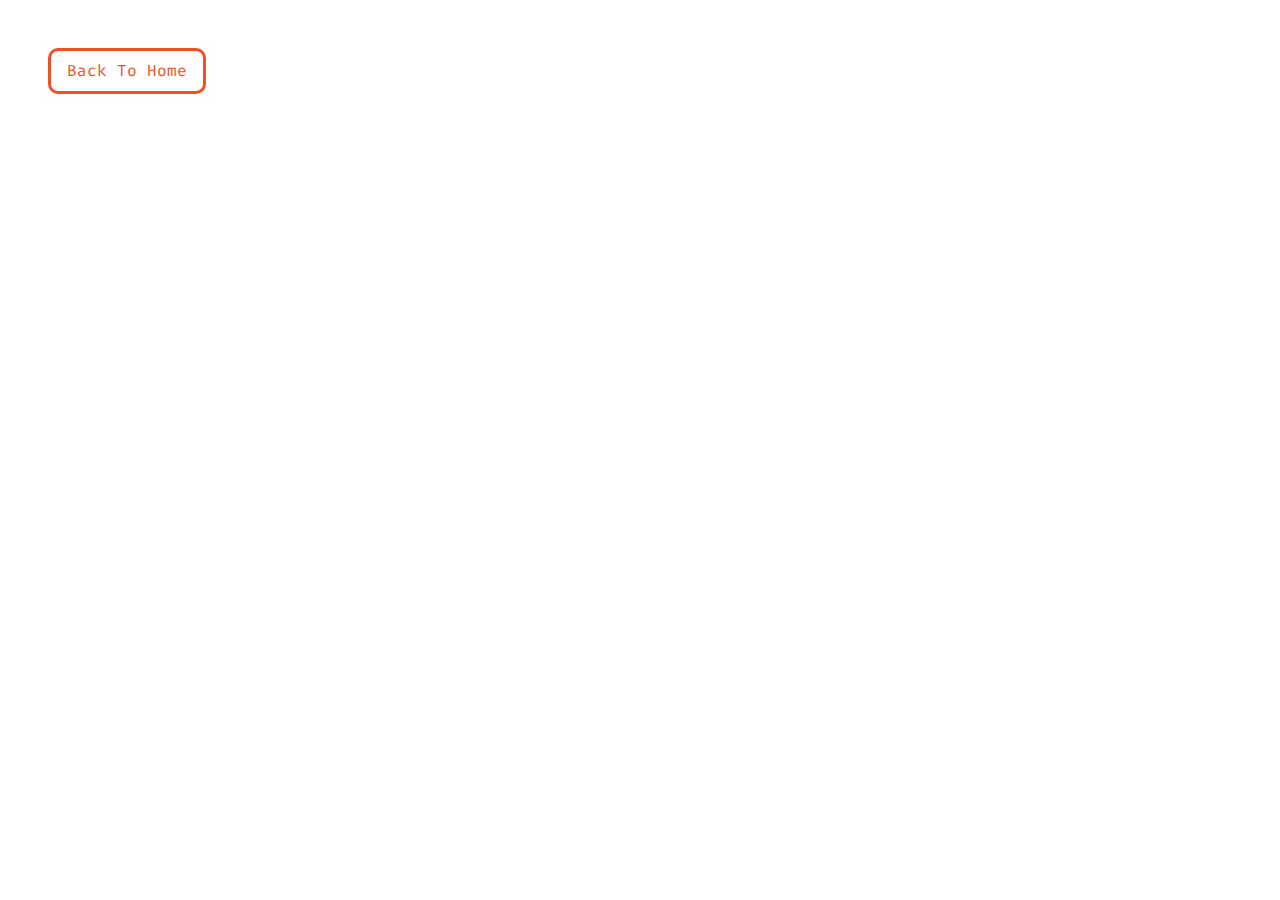
==== cards.html @ ec43382b "hero and other htmls" ====
<!DOCTYPE html>
<html lang="en">
    <head>
        <meta charset="UTF-8" />
        <meta http-equiv="X-UA-Compatible" content="IE=edge" />
        <meta name="viewport" content="width=device-width, initial-scale=1.0" />
        <title>Cards Project</title>
        <!-- google fonts -->
        <link rel="preconnect" href="https://fonts.googleapis.com" />
        <link rel="preconnect" href="https://fonts.gstatic.com" crossorigin />
        <link
            href="https://fonts.googleapis.com/css2?family=Fira+Code:wght@300;400&display=swap"
            rel="stylesheet"
        />
        <!-- font awesome -->
        <link
            rel="stylesheet"
            href="./fontawesome-free-5.9.0-web/css/all.min.css"
        />
        <!-- Styles CSS -->
        <link rel="stylesheet" href="./styles.css" />
    </head>
    <body>
        <a href="./index.html" class="btn"> back to home </a>
    </body>
</html>
---- styles.css ----
/* 
==============
Variables
==============
*/
:root {
    --primaryColor: #f15025;
    --mainBlack: #222;
    --mainWhite: #fff;
    --offWhite: #f7f7f7;
    --darkGrey: #afafaf;
    --mainTransition: all 0.3s linear;
    --mainSpacing: 0.2rem;
}

/* 
==============
Global Styles
==============
*/

* {
    margin: 0;
    padding: 0;
    box-sizing: border-box;
}

body {
    font-family: "Fira Code", monospace;
    color: var(--mainBlack);
    background: var(--mainWhite);
    line-height: 1.5;
}

a {
    text-decoration: none;
}

img {
    width: 100%;
    display: block;
}

h1,
h2,
h3 {
    text-transform: capitalize;
    letter-spacing: var(--mainSpacing);
    margin-bottom: 1.25rem;
}

h1 {
    font-size: 3rem;
}

h2 {
    margin-bottom: 0;
}

p {
    font-weight: 300;
    font-size: 0.7rem;
    line-height: 2;
}

/* 
==============
Button
==============
*/

.btn {
    display: inline-block;
    padding: 0.5rem 1rem;
    text-transform: capitalize;
    border: 3px solid var(--primaryColor);
    color: var(--primaryColor);
    margin: 3rem;
    transition: var(--mainTransition);
    border-radius: 10px;
}

.btn:hover {
    background: var(--primaryColor);
    color: white;
}

/* 
==============
Main Navbar
==============
*/

.main-navbar {
    background: var(--darkGrey);
    padding: 0 2rem;
}

.main-navbar li {
    list-style: none;
}

.main-navbar a {
    text-transform: capitalize;
    display: block;
    padding: 1rem 0;
    color: var(--primaryColor);
    letter-spacing: var(--mainSpacing);
    transition: var(--mainTransition);
}

.main-navbar a:hover {
    color: var(--mainBlack);
}

@media screen and (min-width: 992px) {
    .main-navbar ul {
        max-width: 1170px;
        margin: 0 auto;
        display: grid;
        grid-template-columns: repeat(4, 1fr);
    }
    .main-navbar a {
        text-align: center;
    }
}
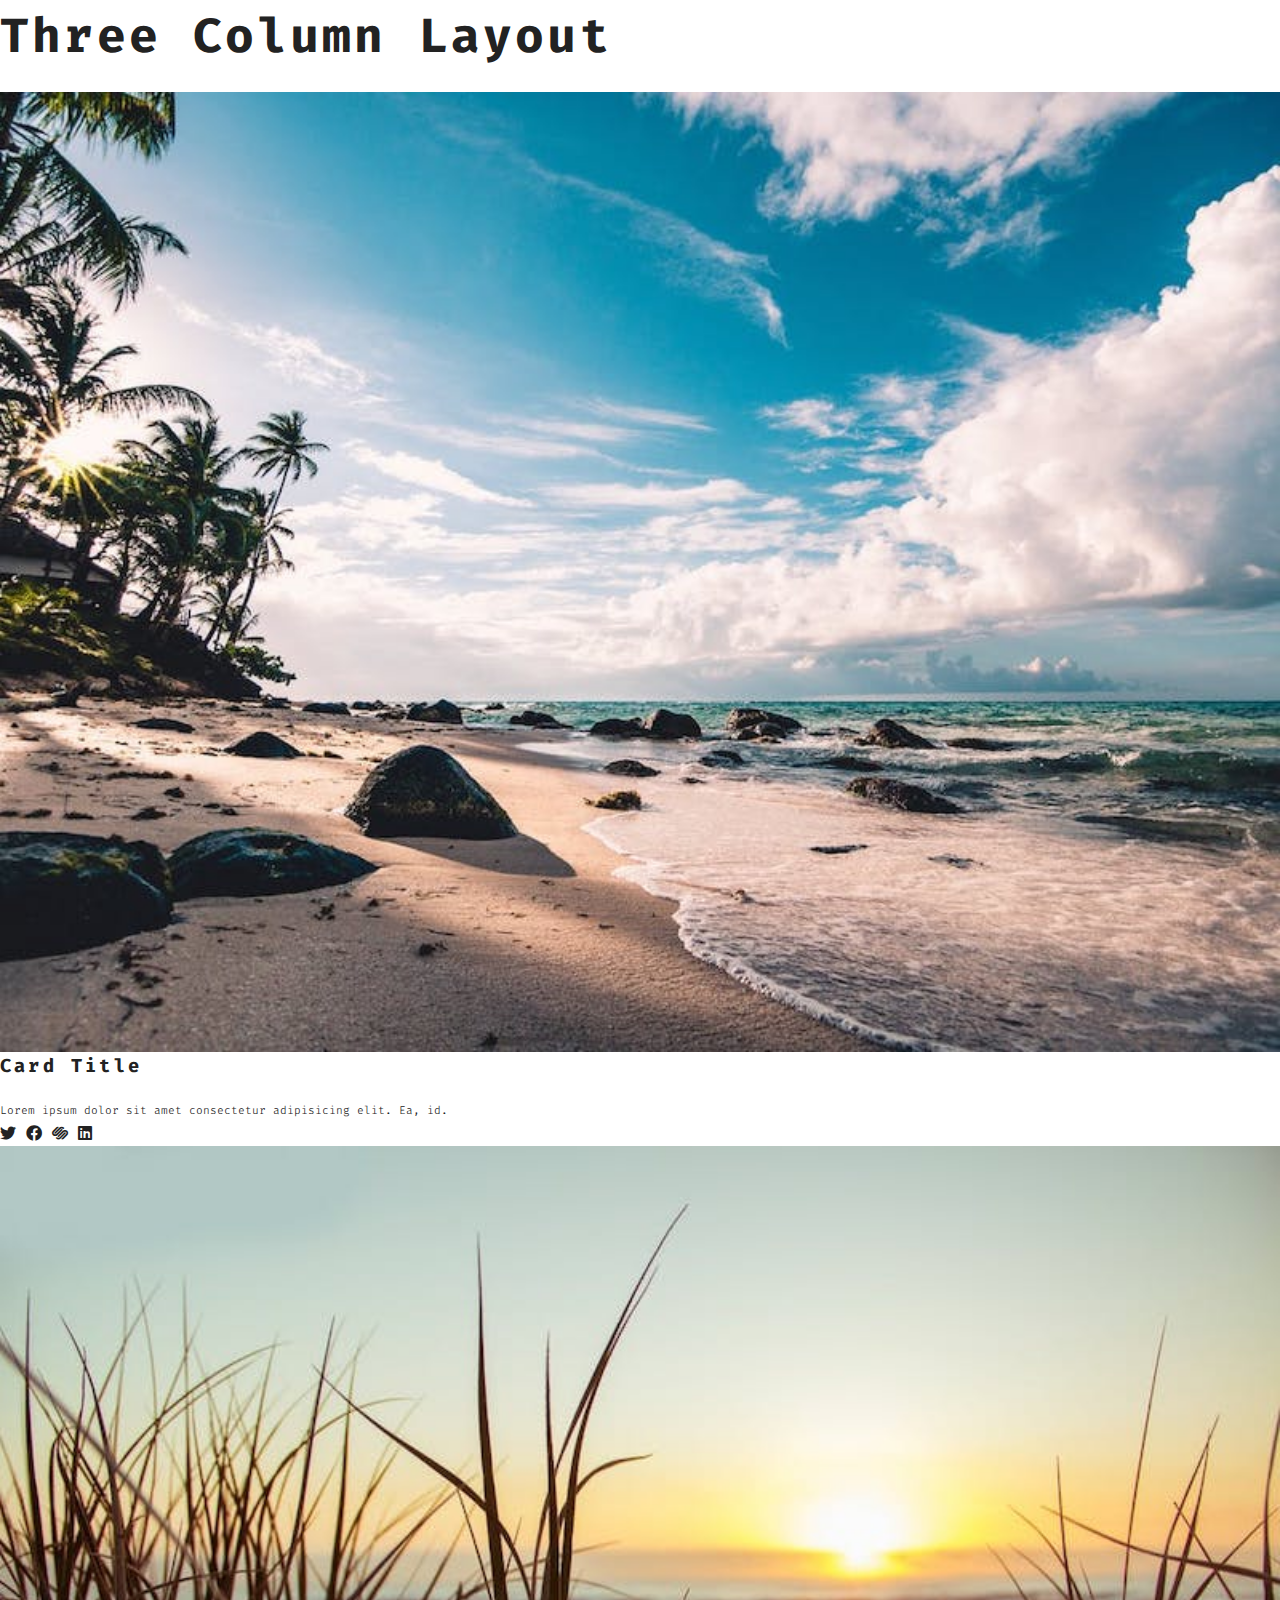
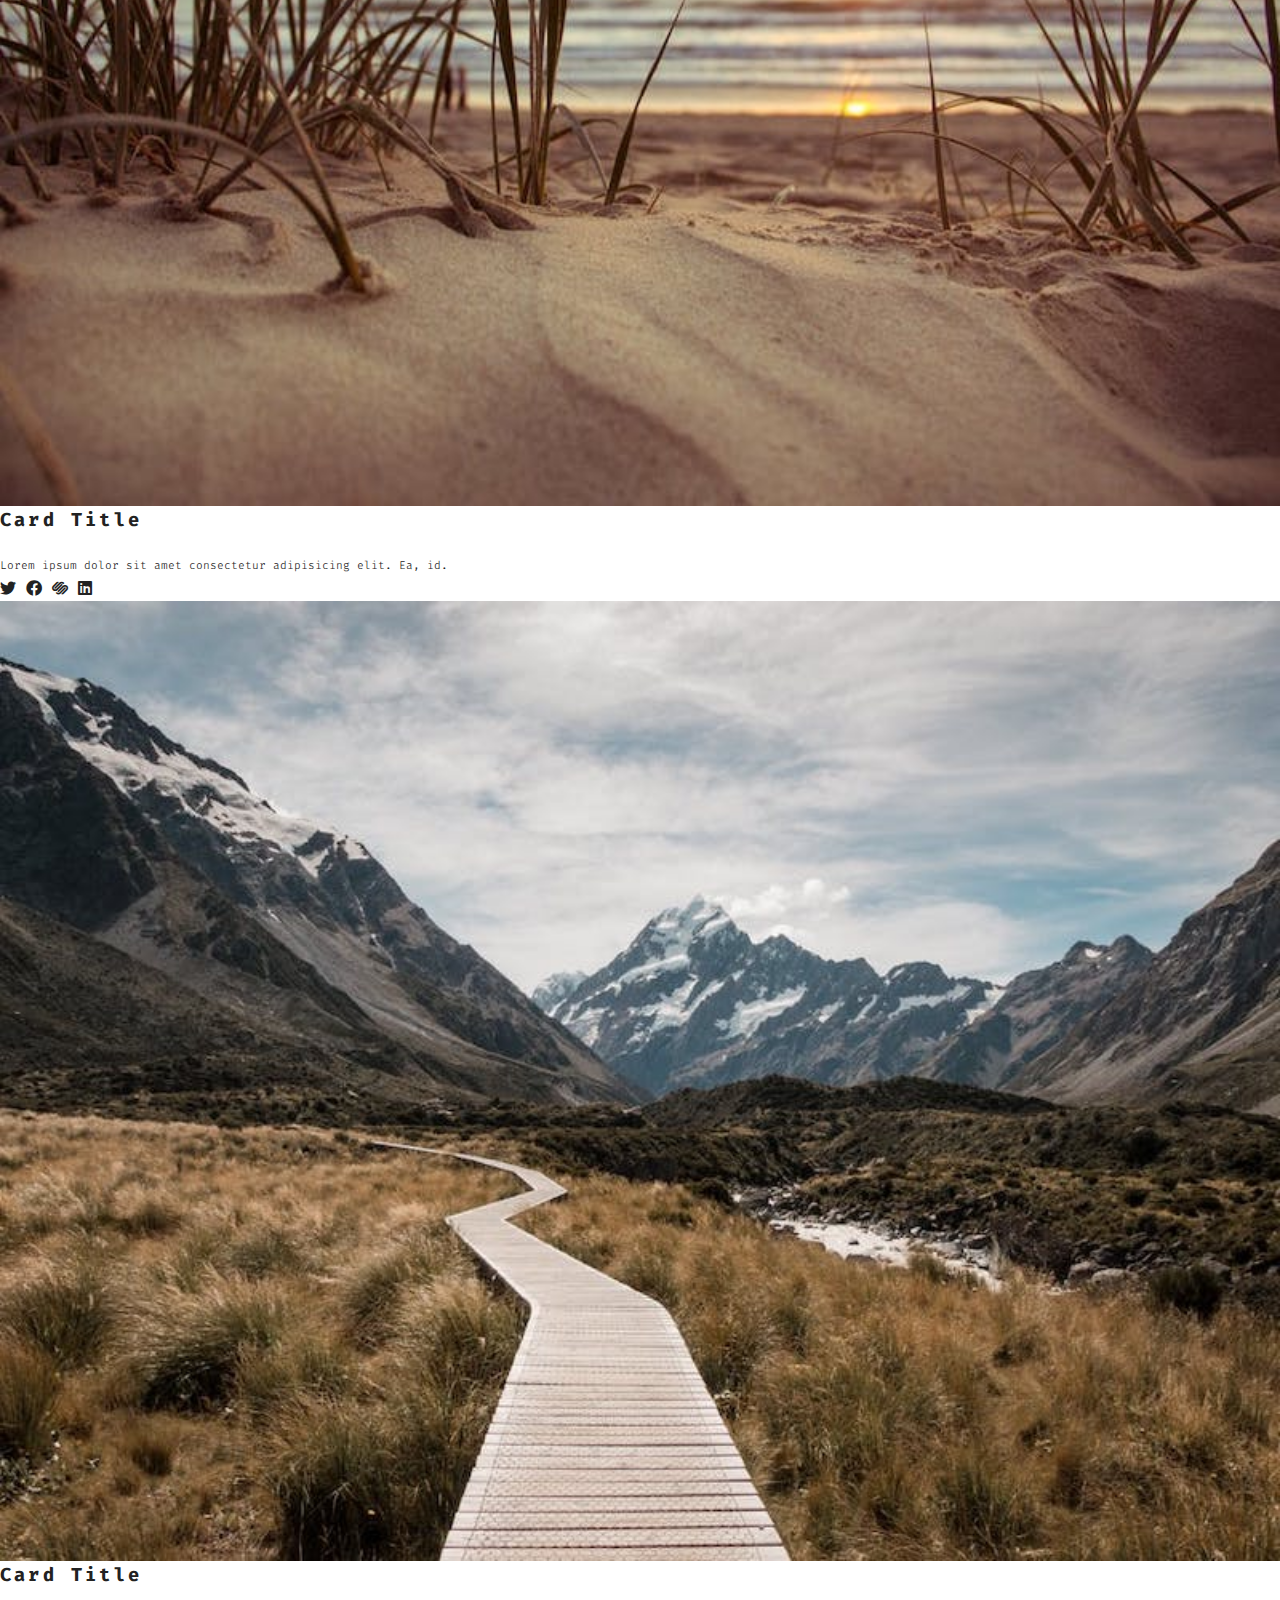
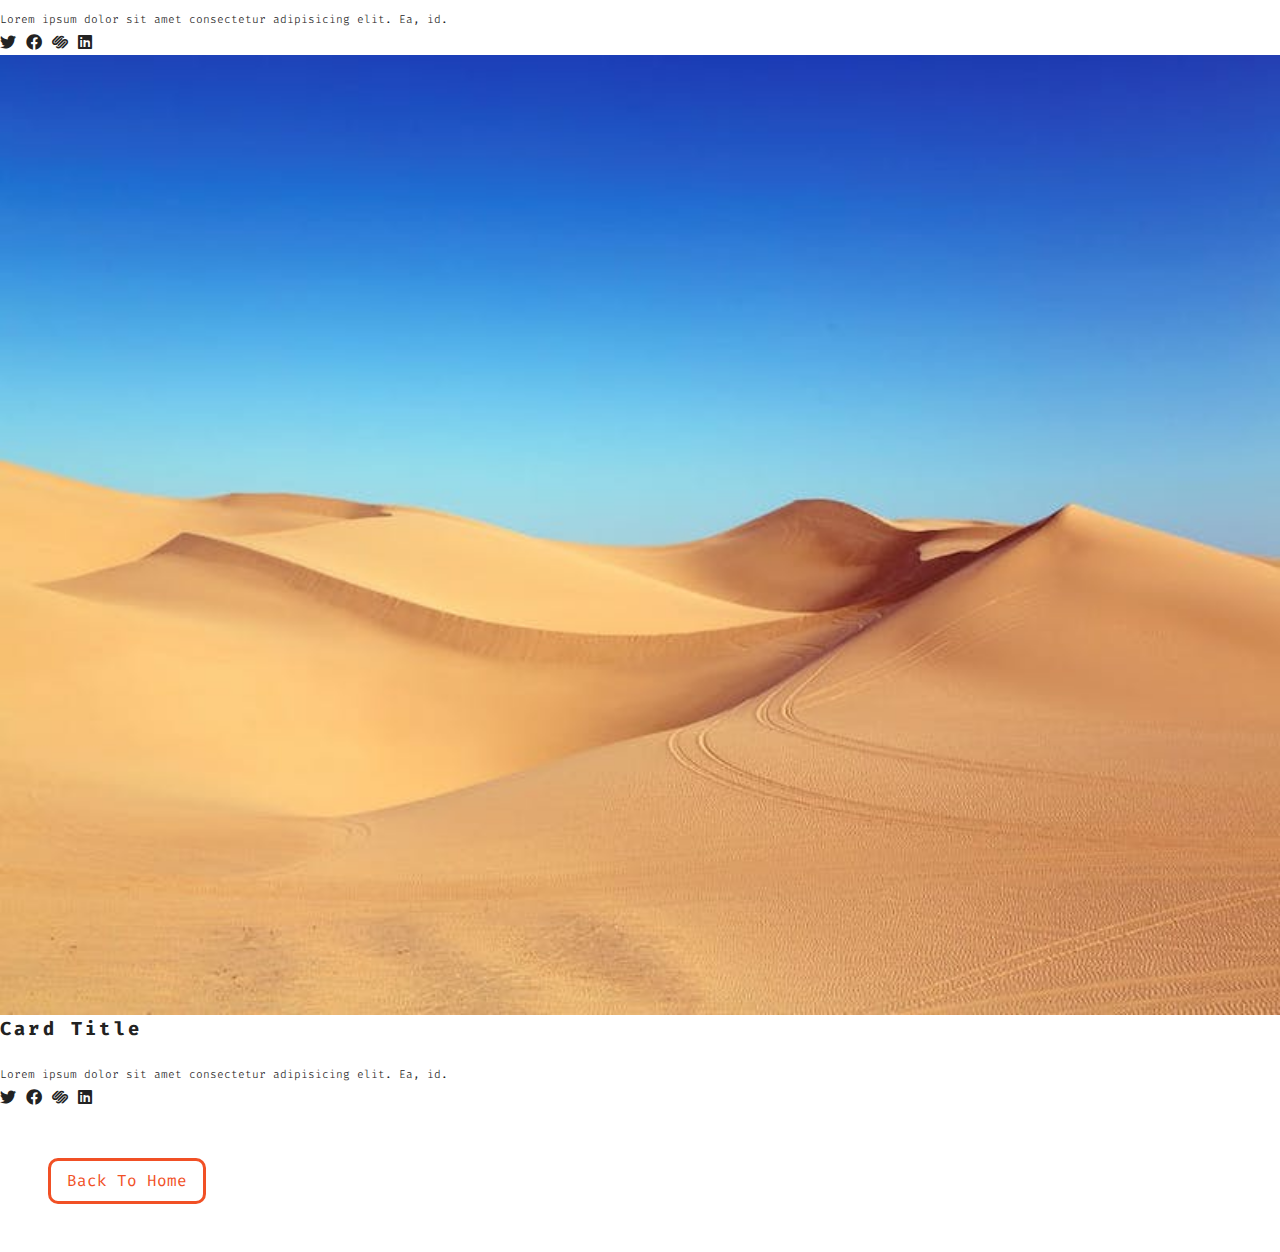
==== commit d19c6b33: "cards html" ====
--- a/cards.html
+++ b/cards.html
@@ -21,6 +21,125 @@
         <link rel="stylesheet" href="./styles.css" />
     </head>
     <body>
+        <section class="cards">
+            <div class="title">
+                <h1>three column layout</h1>
+            </div>
+            <div class="cards-center">
+                <!-- single card -->
+                <article class="card">
+                    <img src="./images/size-image-1.jpeg" alt="" />
+                    <!-- card info -->
+                    <div class="card-info">
+                        <h3>card title</h3>
+                        <p>
+                            Lorem ipsum dolor sit amet consectetur adipisicing
+                            elit. Ea, id.
+                        </p>
+                    </div>
+                    <!-- card footer -->
+                    <div class="card-footer">
+                        <span>
+                            <i class="fab fa-twitter"></i>
+                        </span>
+                        <span>
+                            <i class="fab fa-facebook"></i>
+                        </span>
+                        <span>
+                            <i class="fab fa-squarespace"></i>
+                        </span>
+                        <span>
+                            <i class="fab fa-linkedin"></i>
+                        </span>
+                    </div>
+                </article>
+                <!-- end of single card -->
+                <!-- single card -->
+                <article class="card">
+                    <img src="./images/size-image-2.jpeg" alt="" />
+                    <!-- card info -->
+                    <div class="card-info">
+                        <h3>card title</h3>
+                        <p>
+                            Lorem ipsum dolor sit amet consectetur adipisicing
+                            elit. Ea, id.
+                        </p>
+                    </div>
+                    <!-- card footer -->
+                    <div class="card-footer">
+                        <span>
+                            <i class="fab fa-twitter"></i>
+                        </span>
+                        <span>
+                            <i class="fab fa-facebook"></i>
+                        </span>
+                        <span>
+                            <i class="fab fa-squarespace"></i>
+                        </span>
+                        <span>
+                            <i class="fab fa-linkedin"></i>
+                        </span>
+                    </div>
+                </article>
+                <!-- end of single card -->
+                <!-- single card -->
+                <article class="card">
+                    <img src="./images/size-image-3.jpeg" alt="" />
+                    <!-- card info -->
+                    <div class="card-info">
+                        <h3>card title</h3>
+                        <p>
+                            Lorem ipsum dolor sit amet consectetur adipisicing
+                            elit. Ea, id.
+                        </p>
+                    </div>
+                    <!-- card footer -->
+                    <div class="card-footer">
+                        <span>
+                            <i class="fab fa-twitter"></i>
+                        </span>
+                        <span>
+                            <i class="fab fa-facebook"></i>
+                        </span>
+                        <span>
+                            <i class="fab fa-squarespace"></i>
+                        </span>
+                        <span>
+                            <i class="fab fa-linkedin"></i>
+                        </span>
+                    </div>
+                </article>
+                <!-- end of single card -->
+                <!-- single card -->
+                <article class="card">
+                    <img src="./images/size-image-4.jpeg" alt="" />
+                    <!-- card info -->
+                    <div class="card-info">
+                        <h3>card title</h3>
+                        <p>
+                            Lorem ipsum dolor sit amet consectetur adipisicing
+                            elit. Ea, id.
+                        </p>
+                    </div>
+                    <!-- card footer -->
+                    <div class="card-footer">
+                        <span>
+                            <i class="fab fa-twitter"></i>
+                        </span>
+                        <span>
+                            <i class="fab fa-facebook"></i>
+                        </span>
+                        <span>
+                            <i class="fab fa-squarespace"></i>
+                        </span>
+                        <span>
+                            <i class="fab fa-linkedin"></i>
+                        </span>
+                    </div>
+                </article>
+                <!-- end of single card -->
+            </div>
+        </section>
         <a href="./index.html" class="btn"> back to home </a>
     </body>
 </html>
--- a/styles.css
+++ b/styles.css
@@ -124,3 +124,45 @@
         text-align: center;
     }
 }
+
+/* 
+==============
+Hero
+==============
+*/
+
+.hero-header {
+    min-height: 100vh;
+    background: var(--primaryColor);
+    color: var(--mainWhite);
+    display: grid;
+    justify-content: center;
+    align-items: center;
+}
+
+.hero-banner {
+    /* background: blue; */
+    /* text-align: center; */
+    /* padding: 0 1rem; */
+}
+
+.hero-banner p {
+    width: 80%;
+    max-width: 560px;
+    font-size: 1rem;
+}
+
+@media screen and (max-width: 600px) {
+    .hero-banner {
+        padding: 0 3rem;
+    }
+}
+@media screen and (min-width: 768px) {
+    .hero-header {
+        background: linear-gradient(
+                rgba(241, 80, 37, 0.75),
+                rgba(0, 0, 0, 0.75)
+            ),
+            url("./images/image-2.jpeg") center/cover fixed no-repeat;
+    }
+}
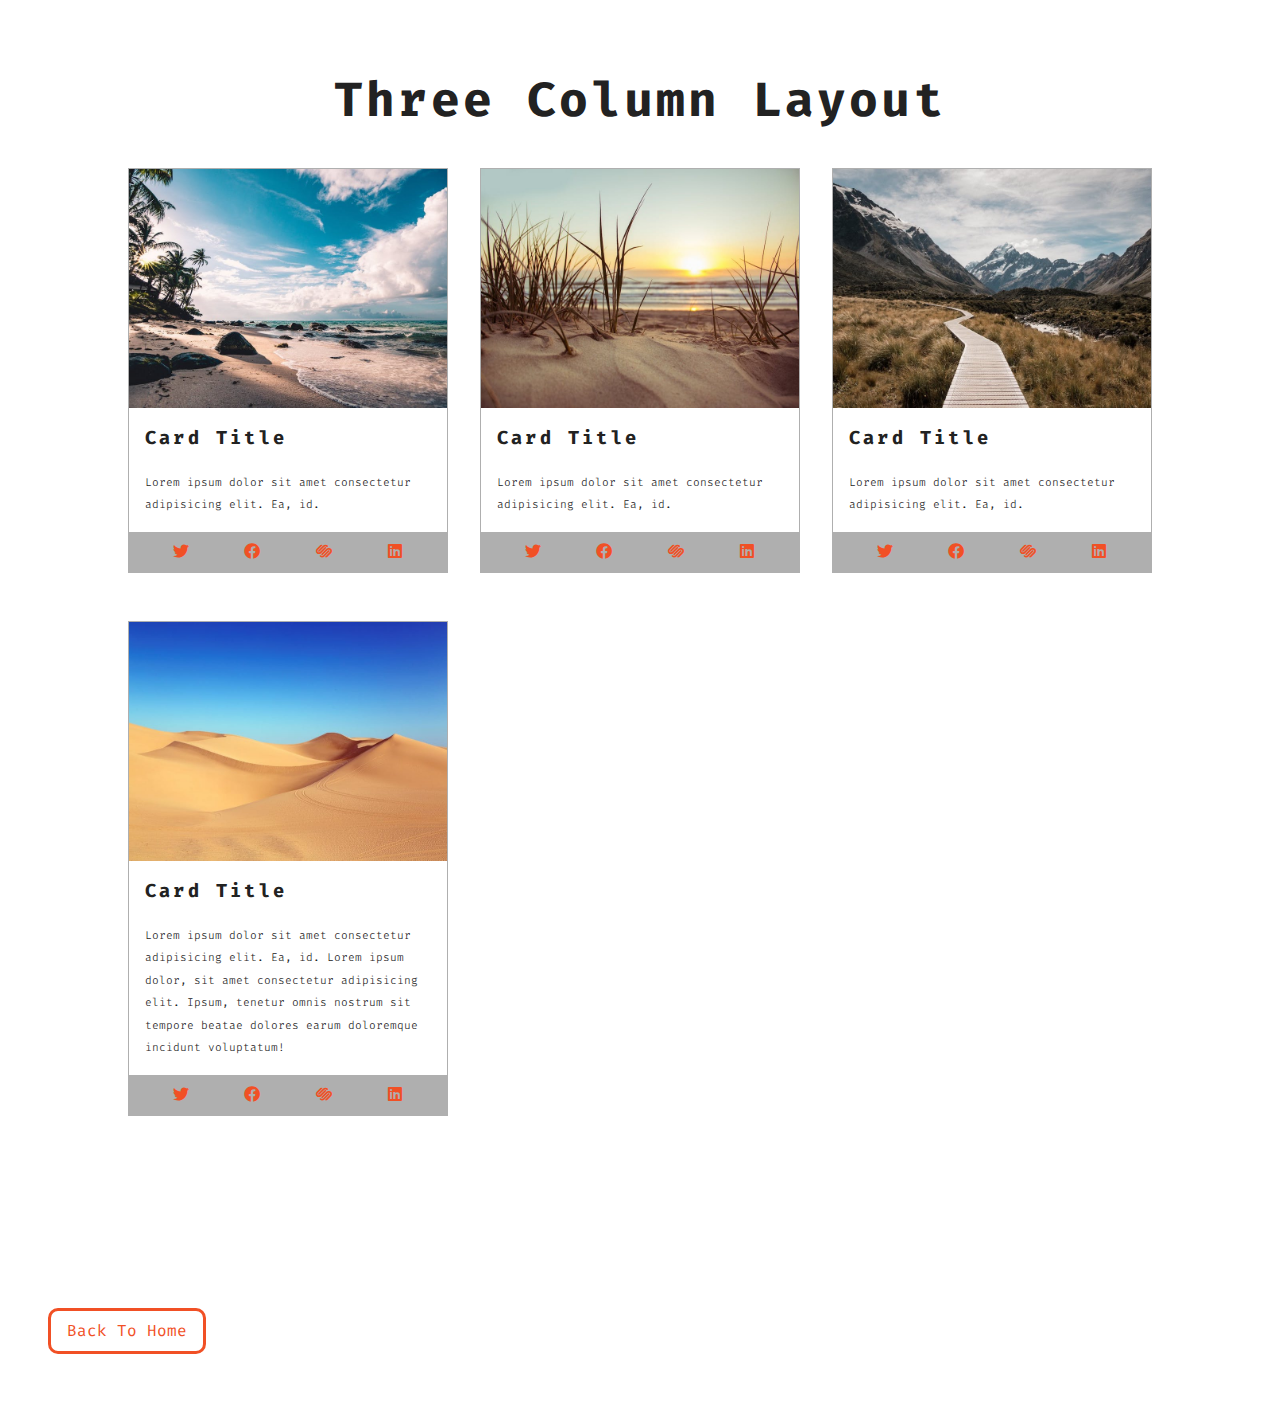
==== commit 1cf527ed: "adaptive content of cards" ====
--- a/cards.html
+++ b/cards.html
@@ -118,7 +118,10 @@
                         <h3>card title</h3>
                         <p>
                             Lorem ipsum dolor sit amet consectetur adipisicing
-                            elit. Ea, id.
+                            elit. Ea, id. Lorem ipsum dolor, sit amet
+                            consectetur adipisicing elit. Ipsum, tenetur omnis
+                            nostrum sit tempore beatae dolores earum doloremque
+                            incidunt voluptatum!
                         </p>
                     </div>
                     <!-- card footer -->
--- a/styles.css
+++ b/styles.css
@@ -166,3 +166,82 @@
             url("./images/image-2.jpeg") center/cover fixed no-repeat;
     }
 }
+
+/* 
+==============
+Cards
+==============
+*/
+
+.title {
+    text-align: center;
+}
+
+.cards {
+    padding: 4rem 0;
+}
+
+.cards-center {
+    width: 80vw;
+    max-width: 1170px;
+    margin: 2rem auto;
+}
+
+.card {
+    border: 1px solid var(--darkGrey);
+    margin-bottom: 3rem;
+}
+
+.card-info {
+    padding: 1rem;
+}
+
+.card-footer {
+    background: var(--darkGrey);
+    padding: 0.5rem 1rem;
+    display: grid;
+    grid-template-columns: repeat(4, 1fr);
+    justify-items: center;
+}
+
+.card-footer span {
+    color: var(--primaryColor);
+}
+
+/* @media screen and (min-width: 768px) {
+    .cards-center {
+        display: grid;
+        grid-template-columns: repeat(2, 1fr);
+        column-gap: 2rem;
+    }
+}
+
+@media screen and (min-width: 1170px) {
+    .cards-center {
+        grid-template-columns: repeat(3, 1fr);
+    }
+} */
+
+.card {
+    display: grid;
+    grid-template-columns: 1fr;
+    grid-template-rows: auto 1fr auto;
+}
+
+/* 
+==============
+Responsive columns with minmax() 
+==============
+*/
+
+/* (1170 - 64 (total of gaps, taking into account that 1rem == 16px)) / 3 (the number of columns desired) = 368 */
+
+.cards-center {
+    display: grid;
+    column-gap: 2rem;
+    /* three column layout */
+    /* grid-template-columns: repeat(auto-fill, minmax(368px, 1fr)); */
+    /* grid-template-columns: repeat(auto-fit, minmax(368px, 1fr)); */
+    /* four column layout */
+    grid-template-columns: repeat(auto-fill, minmax(268.5px, 1fr));
+}
